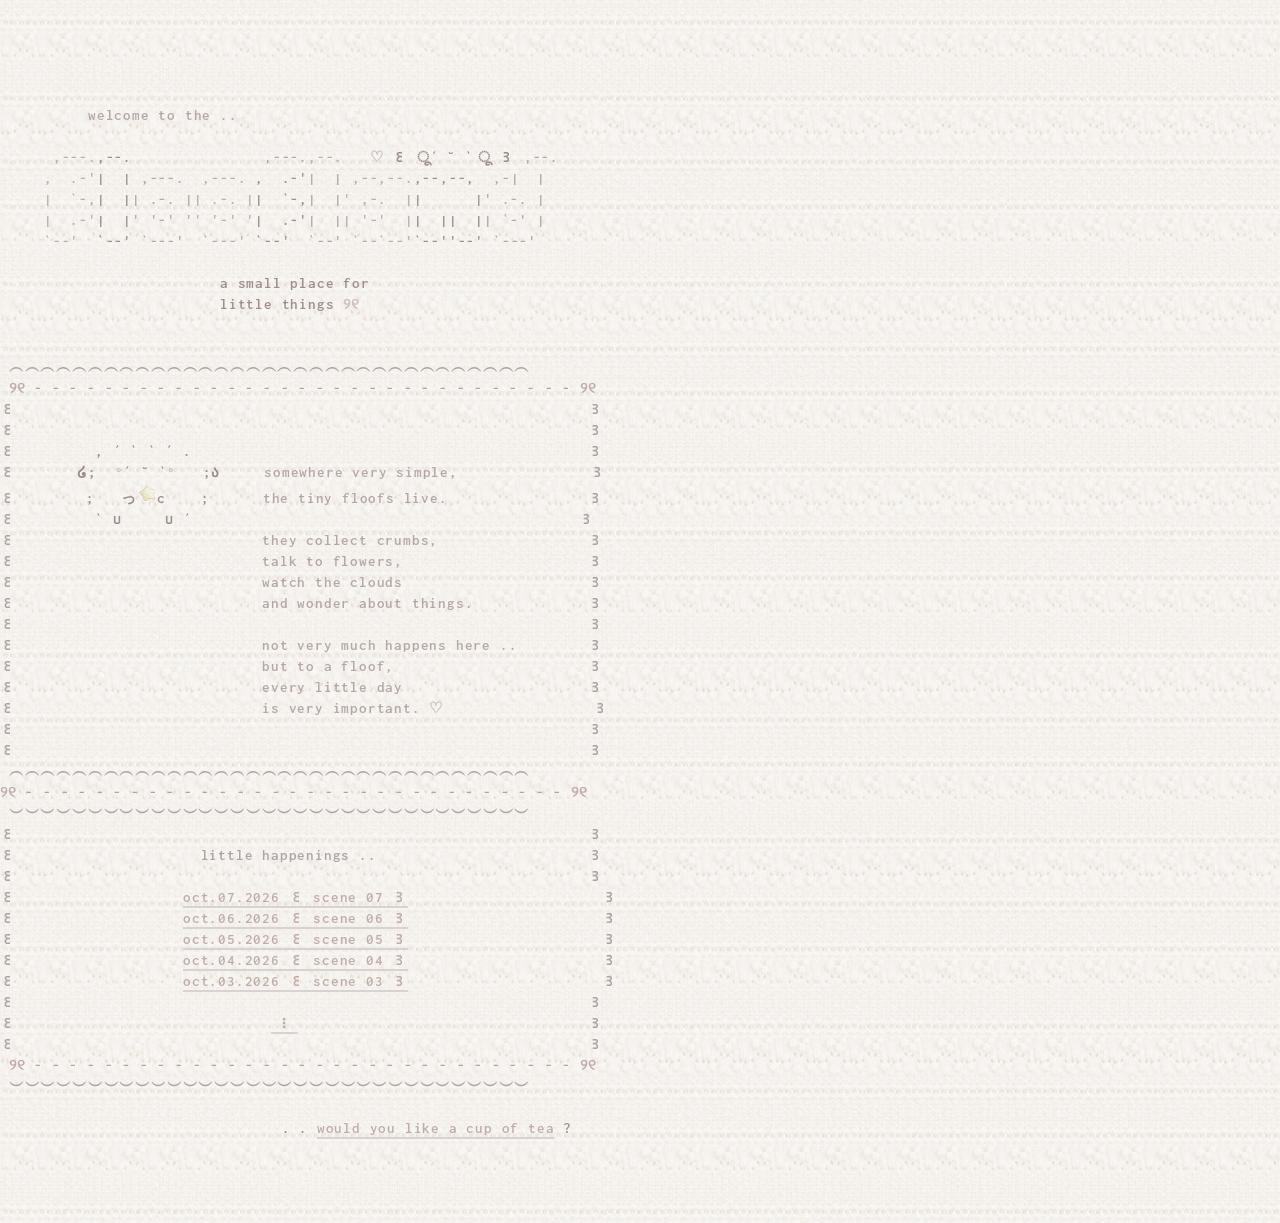
==== index.html @ 01c0dd93 "Update scene 07 link in archive and index pages" ====
<!DOCTYPE html>
<html lang="pt-BR">

<head>
    <meta charset="UTF-8">
    <meta name="viewport" content="width=device-width, initial-scale=1.0">
    <title>the floofland</title>
    <link rel="shortcut icon" href="img/icon.png">
    <link rel="stylesheet" href="style.css">
<style>
@import url('https://fonts.googleapis.com/css2?family=Inconsolata:wght@200..900&display=swap');</style>
</head>

<body>
<br><br>
<p style="white-space: pre-wrap; overflow-wrap: break-word;">


          <font color="#b5a7a7">welcome to the ..</font>

      <font color="#bfacac">,---.</font><font color="#9e8d8d">,--.</font>               <font color="#b5a7a7">,---.</font><font color="#bfacac">,--.</font>   <font color="#cfbcbc">♡</font> ꒰ ू´ ˘ ` ू ꒱ <font color="#b5a7a7">,--.</font>
     <font color="#bfacac">,  .-'</font><font color="#9e8d8d">|  |</font> <font color="#b5a7a7">,---.</font>  <font color="#bfacac">,---.</font> <font color="#9e8d8d">,  .-'</font><font color="#b5a7a7">|  |</font> <font color="#bfacac">,--,--.</font><font color="#9e8d8d">,--,--,</font>  <font color="#b5a7a7">,-|  |</font>
     <font color="#bfacac">|  `-,</font><font color="#9e8d8d">|  |</font><font color="#b5a7a7">| .-. |</font><font color="#bfacac">| .-. |</font><font color="#9e8d8d">|  `-,</font><font color="#b5a7a7">|  |</font><font color="#bfacac">' ,-.  |</font><font color="#9e8d8d">|      |</font><font color="#b5a7a7">' .-. |</font>
     <font color="#bfacac">|  .-'</font><font color="#9e8d8d">|  |</font><font color="#b5a7a7">' '-' '</font><font color="#bfacac">' '-' '</font><font color="#9e8d8d">|  .-'</font><font color="#b5a7a7">|  |</font><font color="#bfacac">| '-'  |</font><font color="#9e8d8d">|  ||  |</font><font color="#b5a7a7">| `-' |</font>
     <font color="#bfacac">`--'  </font><font color="#9e8d8d">`--'</font> <font color="#b5a7a7">`---'</font>  <font color="#bfacac">`---'</font> <font color="#9e8d8d">`--'  </font><font color="#b5a7a7">`--'</font> <font color="#bfacac">`--`--'</font><font color="#9e8d8d">`--''--'</font> <font color="#b5a7a7">`---'</font>

                         a small place for
                         little things <font color="#cfbcbc">୨୧</font>


<font color="#ada5a5"> ︵︵︵︵︵︵︵︵︵︵︵︵︵︵︵︵︵︵︵︵︵︵︵︵︵︵︵︵︵︵︵︵︵</font>
 <font color="#bfacac">୨୧</font><font color="#ada5a5"> - - - - - - - - - - - - - - - - - - - - - - - - - - - - - - - </font><font color="#bfacac">୨୧</font>
<font color="#ada5a5">꒰</font>                                                                 <font color="#ada5a5">꒱</font>
<font color="#ada5a5">꒰</font>                                                                 <font color="#ada5a5">꒱</font>
<font color="#ada5a5">꒰</font>         , ´ ` ` ´ .                                             <font color="#ada5a5">꒱</font>
<font color="#ada5a5">꒰</font>       ໒;  <font color="#cfbcbc">°</font>´ ˘ `<font color="#cfbcbc">°</font>   ;ა     <font color="#b5a7a7">somewhere very simple,</font>               <font color="#ada5a5">꒱</font>
<font color="#ada5a5">꒰</font>        ;   っ<img src="emoji/⭐.png">c    ;      <font color="#b5a7a7">the tiny floofs live.</font>                <font color="#ada5a5">꒱</font>
<font color="#ada5a5">꒰</font>         ` ∪     ∪ ´                                            <font color="#ada5a5">꒱</font>
<font color="#ada5a5">꒰</font>                            <font color="#b5a7a7">they collect crumbs,</font>                 <font color="#ada5a5">꒱</font>
<font color="#ada5a5">꒰</font>                            <font color="#b5a7a7">talk to flowers,</font>                     <font color="#ada5a5">꒱</font>
<font color="#ada5a5">꒰</font>                            <font color="#b5a7a7">watch the clouds</font>                     <font color="#ada5a5">꒱</font>
<font color="#ada5a5">꒰</font>                            <font color="#b5a7a7">and wonder about things.</font>             <font color="#ada5a5">꒱</font>
<font color="#ada5a5">꒰</font>                                                                 <font color="#ada5a5">꒱</font>
<font color="#ada5a5">꒰</font>                            <font color="#b5a7a7">not very much happens here ..</font>        <font color="#ada5a5">꒱</font>
<font color="#ada5a5">꒰</font>                            <font color="#b5a7a7">but to a floof,</font>                      <font color="#ada5a5">꒱</font>
<font color="#ada5a5">꒰</font>                            <font color="#b5a7a7">every little day</font>                     <font color="#ada5a5">꒱</font>
<font color="#ada5a5">꒰</font>                            <font color="#b5a7a7">is very important.</font> <font color="#cfbcbc">♡</font>                 <font color="#ada5a5">꒱</font>
<font color="#ada5a5">꒰</font>                                                                 <font color="#ada5a5">꒱</font>
<font color="#ada5a5">꒰</font>                                                                 <font color="#ada5a5">꒱</font>
<font color="#ada5a5"> ︵︵︵︵︵︵︵︵︵︵︵︵︵︵︵︵︵︵︵︵︵︵︵︵︵︵︵︵︵︵︵︵︵</font>
<font color="#bfacac">୨୧</font><font color="#ada5a5"> - - - - - - - - - - - - - - - - - - - - - - - - - - - - - - - </font><font color="#bfacac">୨୧</font>
<font color="#ada5a5"> ︶︶︶︶︶︶︶︶︶︶︶︶︶︶︶︶︶︶︶︶︶︶︶︶︶︶︶︶︶︶︶︶︶</font>
<font color="#ada5a5">꒰</font>                                                                 <font color="#ada5a5">꒱</font>
<font color="#ada5a5">꒰</font>                     <font color="#ada5a5">little happenings ..</font>                        <font color="#ada5a5">꒱</font>
<font color="#ada5a5">꒰</font>                                                                 <font color="#ada5a5">꒱</font>
<font color="#ada5a5">꒰</font>                   <a href="scene-07.html">oct.07.2026 ꒰ scene 07 ꒱</a>                      <font color="#ada5a5">꒱</font>
<font color="#ada5a5">꒰</font>                   <a href="scene-06.html">oct.06.2026 ꒰ scene 06 ꒱</a>                      <font color="#ada5a5">꒱</font>
<font color="#ada5a5">꒰</font>                   <a href="scene-05.html">oct.05.2026 ꒰ scene 05 ꒱</a>                      <font color="#ada5a5">꒱</font>
<font color="#ada5a5">꒰</font>                   <a href="scene-04.html">oct.04.2026 ꒰ scene 04 ꒱</a>                      <font color="#ada5a5">꒱</font>
<font color="#ada5a5">꒰</font>                   <a href="scene-03.html">oct.03.2026 ꒰ scene 03 ꒱</a>                      <font color="#ada5a5">꒱</font>
<font color="#ada5a5">꒰</font>                                                                 <font color="#ada5a5">꒱</font>
<font color="#ada5a5">꒰</font>                             <a href="archive.html"> ⋮ </a>                                 <font color="#ada5a5">꒱</font>
<font color="#ada5a5">꒰</font>                                                                 <font color="#ada5a5">꒱</font>
 <font color="#bfacac">୨୧</font><font color="#ada5a5"> - - - - - - - - - - - - - - - - - - - - - - - - - - - - - - - </font><font color="#bfacac">୨୧</font>
<font color="#ada5a5"> ︶︶︶︶︶︶︶︶︶︶︶︶︶︶︶︶︶︶︶︶︶︶︶︶︶︶︶︶︶︶︶︶︶</font>

                                . . <a href="https://everyone.melonland.net/puf" target="_blank">would you like a cup of tea</a> ?


</p>
<br><br>
</body>

</html>
---- style.css ----
* {
    margin: 0;
    padding: 0;
    box-sizing: border-box;
}

html,
body {
        cursor: url(img/cursor.png), progress;

        a:hover {
            cursor: url(img/cursorh.png), progress;
        }

        ::selection {
            background-color: #e8e4e3;
        }

        ::-moz-selection {
            background-color: #e8e4e3;
        }

        width: 600px;
        height: 100%;
        margin: 0px auto;
        scrollbar-color: #e2d8d5 transparent;
        background-image: url('img/bg.png');
        background-repeat: repeat;
        background-color: #f2efed;
        font-size: 15px;
        font-family: "Inconsolata", monospace;
        font-optical-sizing: auto;
        font-weight: 600;
        line-height: 1.4em; 
        letter-spacing: 0.8px;
        text-align: left;
        color: #9e8d8d;
}

    img {
        filter: drop-shadow(0.9px 0.9px #9e8d8d);
        -webkit-filter: drop-shadow(0.9px 0.9px #9e8d8d);
    }

    i {
        text-decoration: none;
        color: #C0ADA9;
        text-shadow: 0 0 2px #cec1bb;
    }

    a {  
text-decoration: underline solid #d9d2d2 2px; 
color: #C0ADA9;
text-underline-offset: 4px;
	}

	a:hover { 
color: #d9cccc;
text-shadow: 0 0 2px #e8e1e1;

	}  

    .link {  
text-decoration: none;
color: #C0ADA9;
text-shadow: 0 0 2px #cec1bb;
transition: 1s;
	}

	.link:hover { 
color: #d9cccc;
text-shadow: 0 0 2px #e8e1e1;
filter: blur(1px);
transition: 1s;
	}  

body:has(.about-layout) {
    overflow-y: auto;
    overflow-x: hidden;
}

::-webkit-scrollbar {
    width: 10px;
}

::-webkit-scrollbar-track {
    background-color: transparent;
    border-radius: 10px;
}

::-webkit-scrollbar-thumb {
    background-color: #e2d5d0;
    border-radius: 10px;
}

::-webkit-scrollbar-thumb:hover {
    background-color: #e2d5d0;
}

@media (max-width: 768px) {
    .about-center-wrapper {
        top: 15%;
    }
    .about-content-box {
        width: 100%;
        height: 60vh;
        margin-top: 2vh;
        border: 40px solid transparent;
        border-image-source: url('img/border.png');
        border-image-slice: 20% fill;
        border-image-repeat: round;
        padding: 5%;
        padding-top: 20%;
    }
    .about-logo {
        top: 3%;
        transform: translate(-50%, -50%);
        z-index: 15;
    }
        .fence {
        margin-top: -38%;
        transform: translate(-50%, 65%) scale(0.7);
    }
}
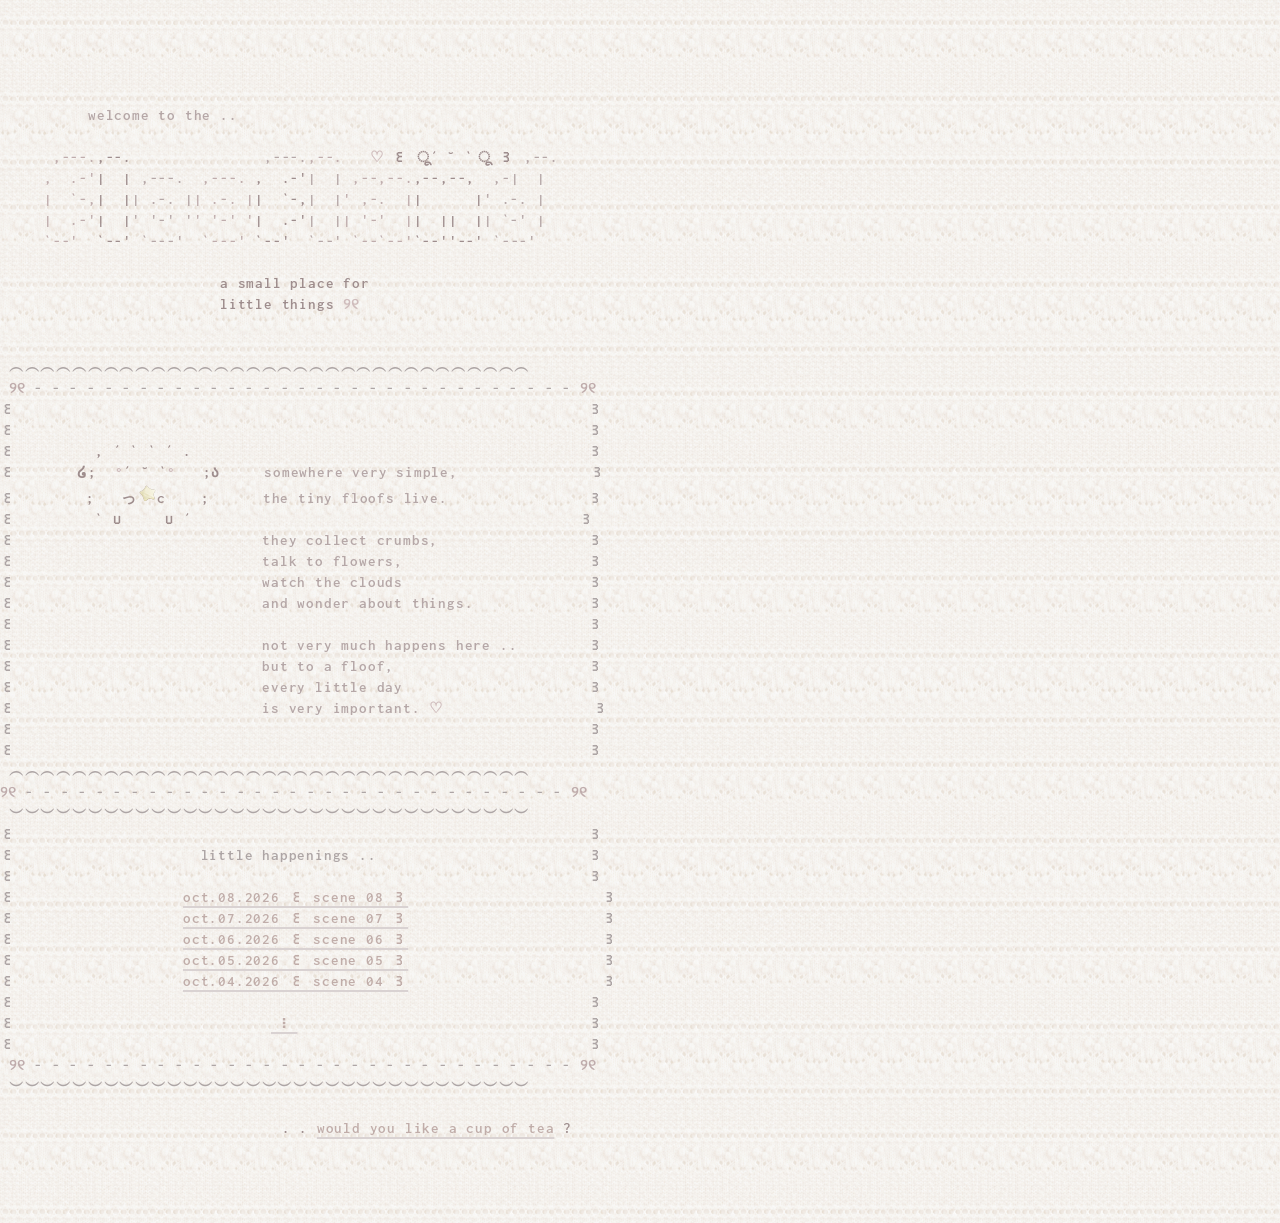
==== commit 91554d93: "Add scene 08 link to archive and index pages" ====
--- a/index.html
+++ b/index.html
@@ -53,11 +53,11 @@
 <font color="#ada5a5">꒰</font>                                                                 <font color="#ada5a5">꒱</font>
 <font color="#ada5a5">꒰</font>                     <font color="#ada5a5">little happenings ..</font>                        <font color="#ada5a5">꒱</font>
 <font color="#ada5a5">꒰</font>                                                                 <font color="#ada5a5">꒱</font>
+<font color="#ada5a5">꒰</font>                   <a href="scene-08.html">oct.08.2026 ꒰ scene 08 ꒱</a>                      <font color="#ada5a5">꒱</font>
 <font color="#ada5a5">꒰</font>                   <a href="scene-07.html">oct.07.2026 ꒰ scene 07 ꒱</a>                      <font color="#ada5a5">꒱</font>
 <font color="#ada5a5">꒰</font>                   <a href="scene-06.html">oct.06.2026 ꒰ scene 06 ꒱</a>                      <font color="#ada5a5">꒱</font>
 <font color="#ada5a5">꒰</font>                   <a href="scene-05.html">oct.05.2026 ꒰ scene 05 ꒱</a>                      <font color="#ada5a5">꒱</font>
 <font color="#ada5a5">꒰</font>                   <a href="scene-04.html">oct.04.2026 ꒰ scene 04 ꒱</a>                      <font color="#ada5a5">꒱</font>
-<font color="#ada5a5">꒰</font>                   <a href="scene-03.html">oct.03.2026 ꒰ scene 03 ꒱</a>                      <font color="#ada5a5">꒱</font>
 <font color="#ada5a5">꒰</font>                                                                 <font color="#ada5a5">꒱</font>
 <font color="#ada5a5">꒰</font>                             <a href="archive.html"> ⋮ </a>                                 <font color="#ada5a5">꒱</font>
 <font color="#ada5a5">꒰</font>                                                                 <font color="#ada5a5">꒱</font>
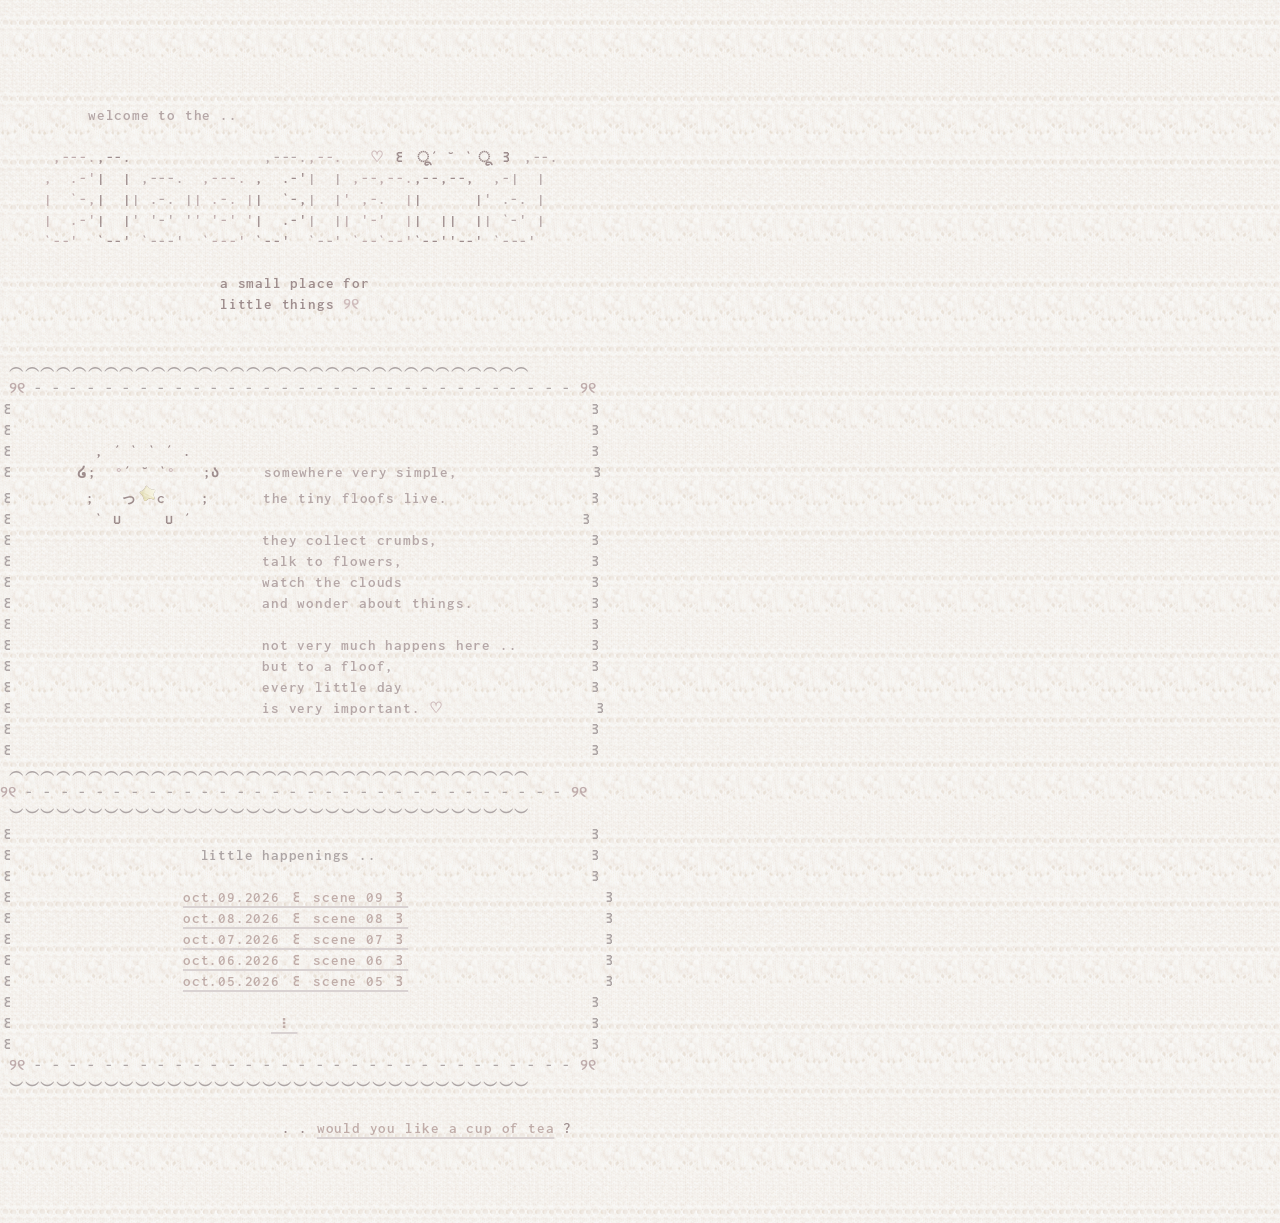
==== commit 6e8e70e2: "Add scene 09 links to archive and index pages" ====
--- a/index.html
+++ b/index.html
@@ -53,11 +53,11 @@
 <font color="#ada5a5">꒰</font>                                                                 <font color="#ada5a5">꒱</font>
 <font color="#ada5a5">꒰</font>                     <font color="#ada5a5">little happenings ..</font>                        <font color="#ada5a5">꒱</font>
 <font color="#ada5a5">꒰</font>                                                                 <font color="#ada5a5">꒱</font>
+<font color="#ada5a5">꒰</font>                   <a href="scene-09.html">oct.09.2026 ꒰ scene 09 ꒱</a>                      <font color="#ada5a5">꒱</font>
 <font color="#ada5a5">꒰</font>                   <a href="scene-08.html">oct.08.2026 ꒰ scene 08 ꒱</a>                      <font color="#ada5a5">꒱</font>
 <font color="#ada5a5">꒰</font>                   <a href="scene-07.html">oct.07.2026 ꒰ scene 07 ꒱</a>                      <font color="#ada5a5">꒱</font>
 <font color="#ada5a5">꒰</font>                   <a href="scene-06.html">oct.06.2026 ꒰ scene 06 ꒱</a>                      <font color="#ada5a5">꒱</font>
 <font color="#ada5a5">꒰</font>                   <a href="scene-05.html">oct.05.2026 ꒰ scene 05 ꒱</a>                      <font color="#ada5a5">꒱</font>
-<font color="#ada5a5">꒰</font>                   <a href="scene-04.html">oct.04.2026 ꒰ scene 04 ꒱</a>                      <font color="#ada5a5">꒱</font>
 <font color="#ada5a5">꒰</font>                                                                 <font color="#ada5a5">꒱</font>
 <font color="#ada5a5">꒰</font>                             <a href="archive.html"> ⋮ </a>                                 <font color="#ada5a5">꒱</font>
 <font color="#ada5a5">꒰</font>                                                                 <font color="#ada5a5">꒱</font>
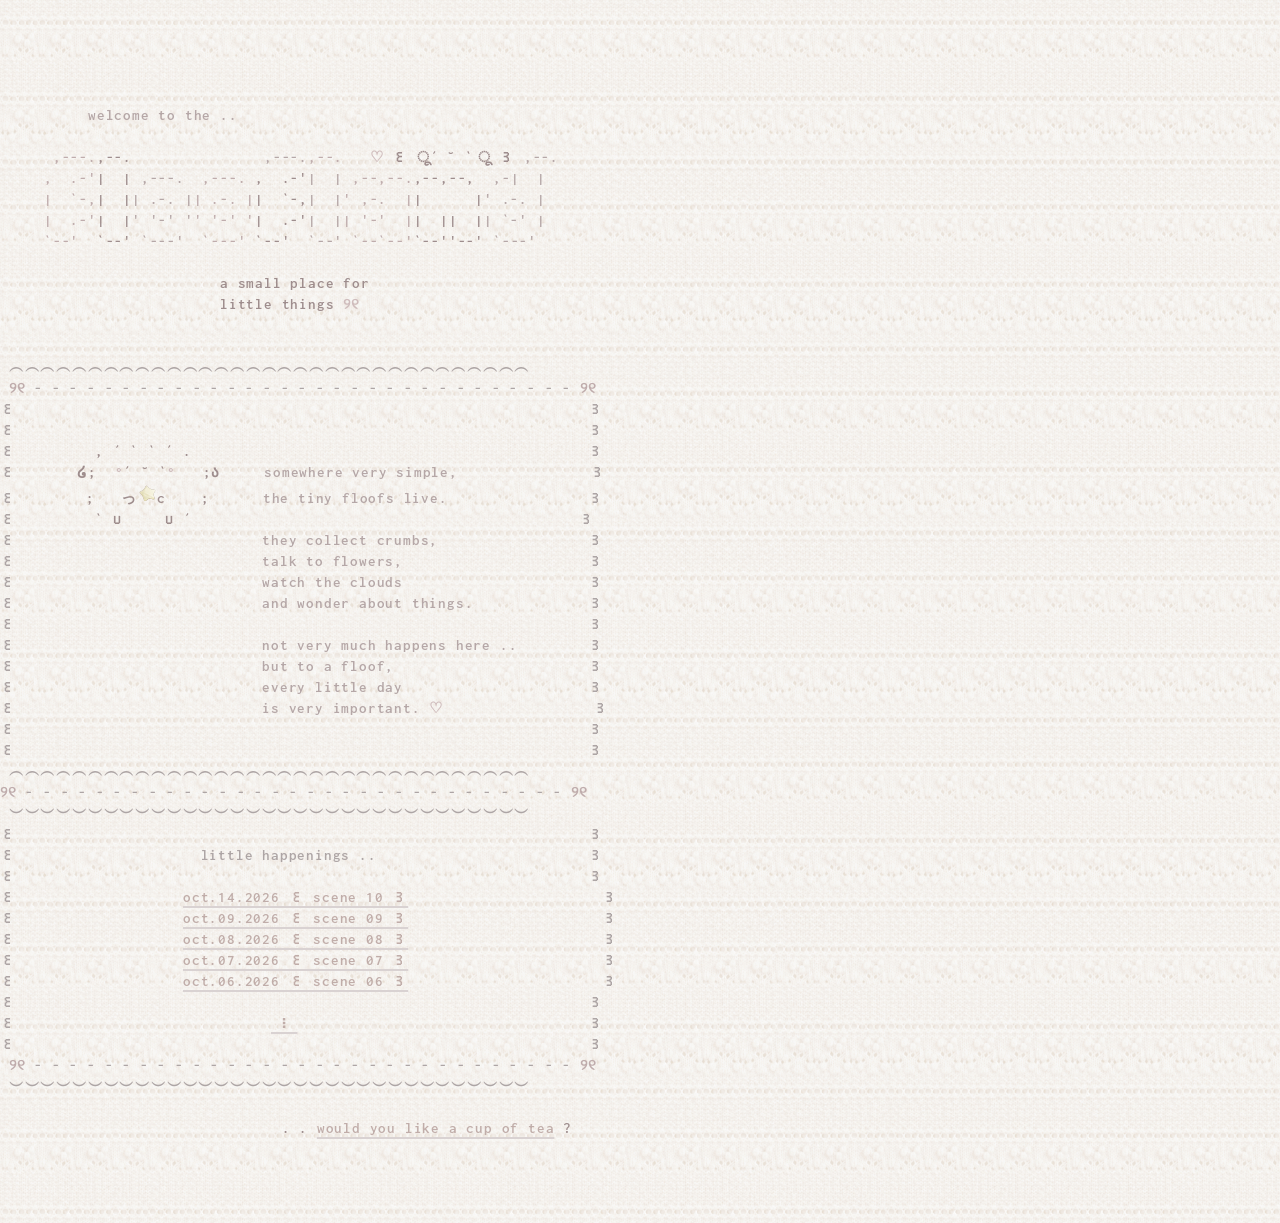
==== commit 42abdc8e: "Add scene 10 and update links in archive and index pages" ====
--- a/index.html
+++ b/index.html
@@ -53,18 +53,18 @@
 <font color="#ada5a5">꒰</font>                                                                 <font color="#ada5a5">꒱</font>
 <font color="#ada5a5">꒰</font>                     <font color="#ada5a5">little happenings ..</font>                        <font color="#ada5a5">꒱</font>
 <font color="#ada5a5">꒰</font>                                                                 <font color="#ada5a5">꒱</font>
+<font color="#ada5a5">꒰</font>                   <a href="scene-10.html">oct.14.2026 ꒰ scene 10 ꒱</a>                      <font color="#ada5a5">꒱</font>
 <font color="#ada5a5">꒰</font>                   <a href="scene-09.html">oct.09.2026 ꒰ scene 09 ꒱</a>                      <font color="#ada5a5">꒱</font>
 <font color="#ada5a5">꒰</font>                   <a href="scene-08.html">oct.08.2026 ꒰ scene 08 ꒱</a>                      <font color="#ada5a5">꒱</font>
 <font color="#ada5a5">꒰</font>                   <a href="scene-07.html">oct.07.2026 ꒰ scene 07 ꒱</a>                      <font color="#ada5a5">꒱</font>
 <font color="#ada5a5">꒰</font>                   <a href="scene-06.html">oct.06.2026 ꒰ scene 06 ꒱</a>                      <font color="#ada5a5">꒱</font>
-<font color="#ada5a5">꒰</font>                   <a href="scene-05.html">oct.05.2026 ꒰ scene 05 ꒱</a>                      <font color="#ada5a5">꒱</font>
 <font color="#ada5a5">꒰</font>                                                                 <font color="#ada5a5">꒱</font>
 <font color="#ada5a5">꒰</font>                             <a href="archive.html"> ⋮ </a>                                 <font color="#ada5a5">꒱</font>
 <font color="#ada5a5">꒰</font>                                                                 <font color="#ada5a5">꒱</font>
  <font color="#bfacac">୨୧</font><font color="#ada5a5"> - - - - - - - - - - - - - - - - - - - - - - - - - - - - - - - </font><font color="#bfacac">୨୧</font>
 <font color="#ada5a5"> ︶︶︶︶︶︶︶︶︶︶︶︶︶︶︶︶︶︶︶︶︶︶︶︶︶︶︶︶︶︶︶︶︶</font>
 
-                                . . <a href="https://everyone.melonland.net/puf" target="_blank">would you like a cup of tea</a> ?
+                                . . <a href="http://room.puf.li" target="_blank">would you like a cup of tea</a> ?
 
 
 </p>
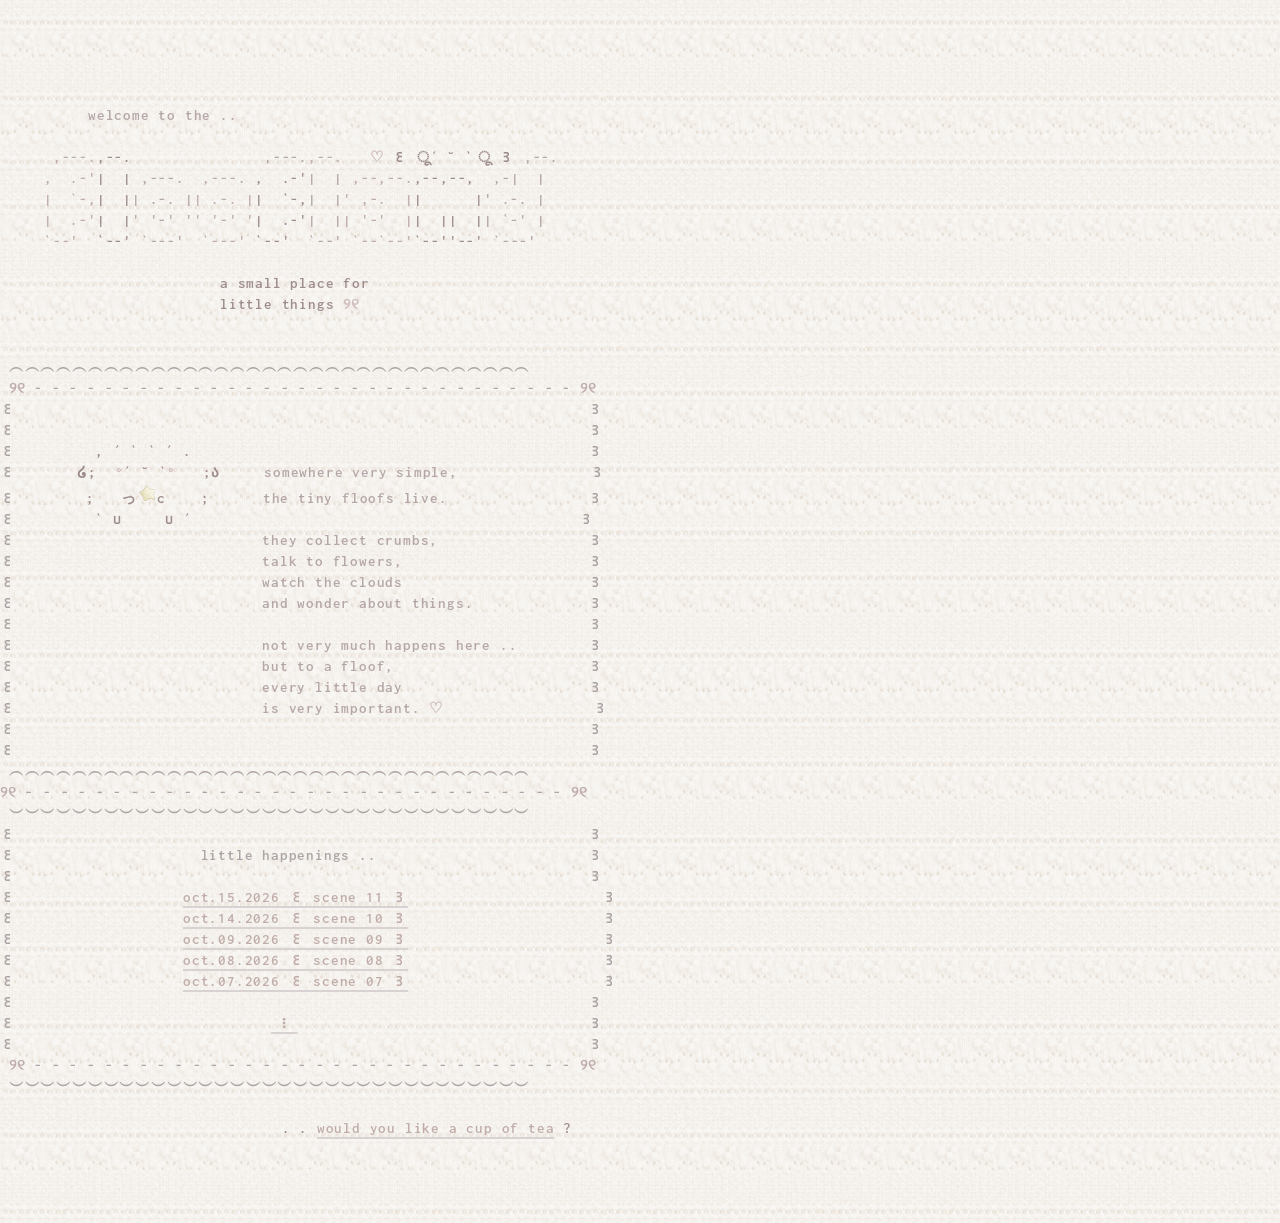
==== commit 7737c6f0: "Add scene 11 links to archive and index pages" ====
--- a/index.html
+++ b/index.html
@@ -53,11 +53,11 @@
 <font color="#ada5a5">꒰</font>                                                                 <font color="#ada5a5">꒱</font>
 <font color="#ada5a5">꒰</font>                     <font color="#ada5a5">little happenings ..</font>                        <font color="#ada5a5">꒱</font>
 <font color="#ada5a5">꒰</font>                                                                 <font color="#ada5a5">꒱</font>
+<font color="#ada5a5">꒰</font>                   <a href="scene-11.html">oct.15.2026 ꒰ scene 11 ꒱</a>                      <font color="#ada5a5">꒱</font>
 <font color="#ada5a5">꒰</font>                   <a href="scene-10.html">oct.14.2026 ꒰ scene 10 ꒱</a>                      <font color="#ada5a5">꒱</font>
 <font color="#ada5a5">꒰</font>                   <a href="scene-09.html">oct.09.2026 ꒰ scene 09 ꒱</a>                      <font color="#ada5a5">꒱</font>
 <font color="#ada5a5">꒰</font>                   <a href="scene-08.html">oct.08.2026 ꒰ scene 08 ꒱</a>                      <font color="#ada5a5">꒱</font>
 <font color="#ada5a5">꒰</font>                   <a href="scene-07.html">oct.07.2026 ꒰ scene 07 ꒱</a>                      <font color="#ada5a5">꒱</font>
-<font color="#ada5a5">꒰</font>                   <a href="scene-06.html">oct.06.2026 ꒰ scene 06 ꒱</a>                      <font color="#ada5a5">꒱</font>
 <font color="#ada5a5">꒰</font>                                                                 <font color="#ada5a5">꒱</font>
 <font color="#ada5a5">꒰</font>                             <a href="archive.html"> ⋮ </a>                                 <font color="#ada5a5">꒱</font>
 <font color="#ada5a5">꒰</font>                                                                 <font color="#ada5a5">꒱</font>
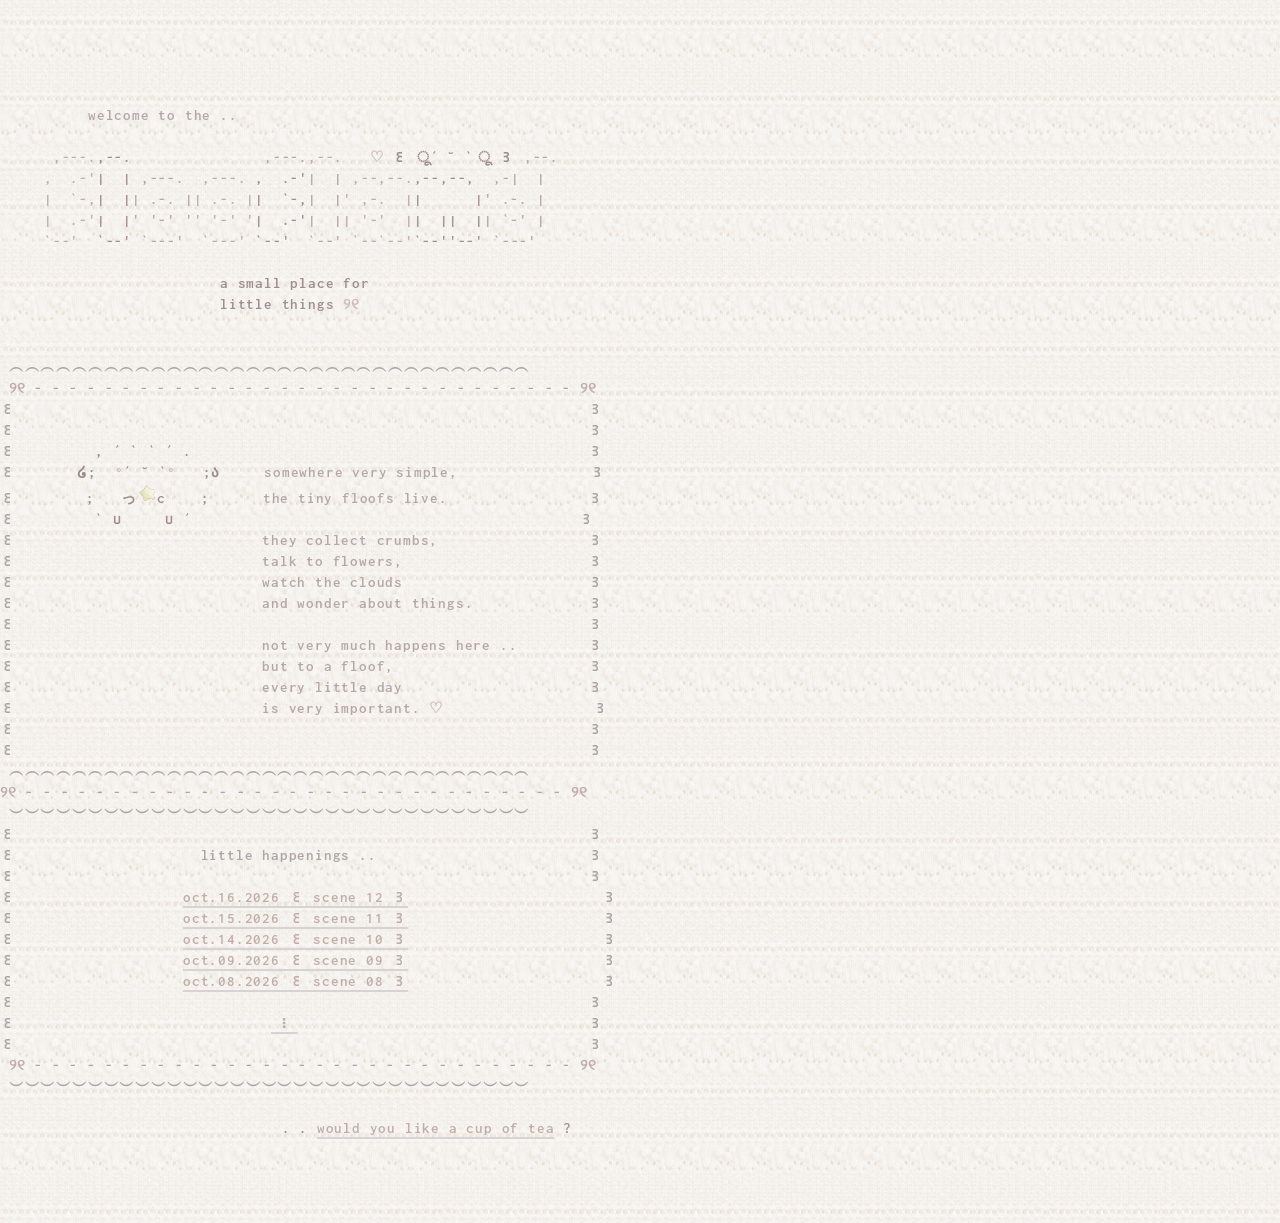
==== commit 4fcad4dc: "Add scene 12 link to archive and index pages, update scene 12 title" ====
--- a/index.html
+++ b/index.html
@@ -53,11 +53,11 @@
 <font color="#ada5a5">꒰</font>                                                                 <font color="#ada5a5">꒱</font>
 <font color="#ada5a5">꒰</font>                     <font color="#ada5a5">little happenings ..</font>                        <font color="#ada5a5">꒱</font>
 <font color="#ada5a5">꒰</font>                                                                 <font color="#ada5a5">꒱</font>
+<font color="#ada5a5">꒰</font>                   <a href="scene-12.html">oct.16.2026 ꒰ scene 12 ꒱</a>                      <font color="#ada5a5">꒱</font>
 <font color="#ada5a5">꒰</font>                   <a href="scene-11.html">oct.15.2026 ꒰ scene 11 ꒱</a>                      <font color="#ada5a5">꒱</font>
 <font color="#ada5a5">꒰</font>                   <a href="scene-10.html">oct.14.2026 ꒰ scene 10 ꒱</a>                      <font color="#ada5a5">꒱</font>
 <font color="#ada5a5">꒰</font>                   <a href="scene-09.html">oct.09.2026 ꒰ scene 09 ꒱</a>                      <font color="#ada5a5">꒱</font>
 <font color="#ada5a5">꒰</font>                   <a href="scene-08.html">oct.08.2026 ꒰ scene 08 ꒱</a>                      <font color="#ada5a5">꒱</font>
-<font color="#ada5a5">꒰</font>                   <a href="scene-07.html">oct.07.2026 ꒰ scene 07 ꒱</a>                      <font color="#ada5a5">꒱</font>
 <font color="#ada5a5">꒰</font>                                                                 <font color="#ada5a5">꒱</font>
 <font color="#ada5a5">꒰</font>                             <a href="archive.html"> ⋮ </a>                                 <font color="#ada5a5">꒱</font>
 <font color="#ada5a5">꒰</font>                                                                 <font color="#ada5a5">꒱</font>
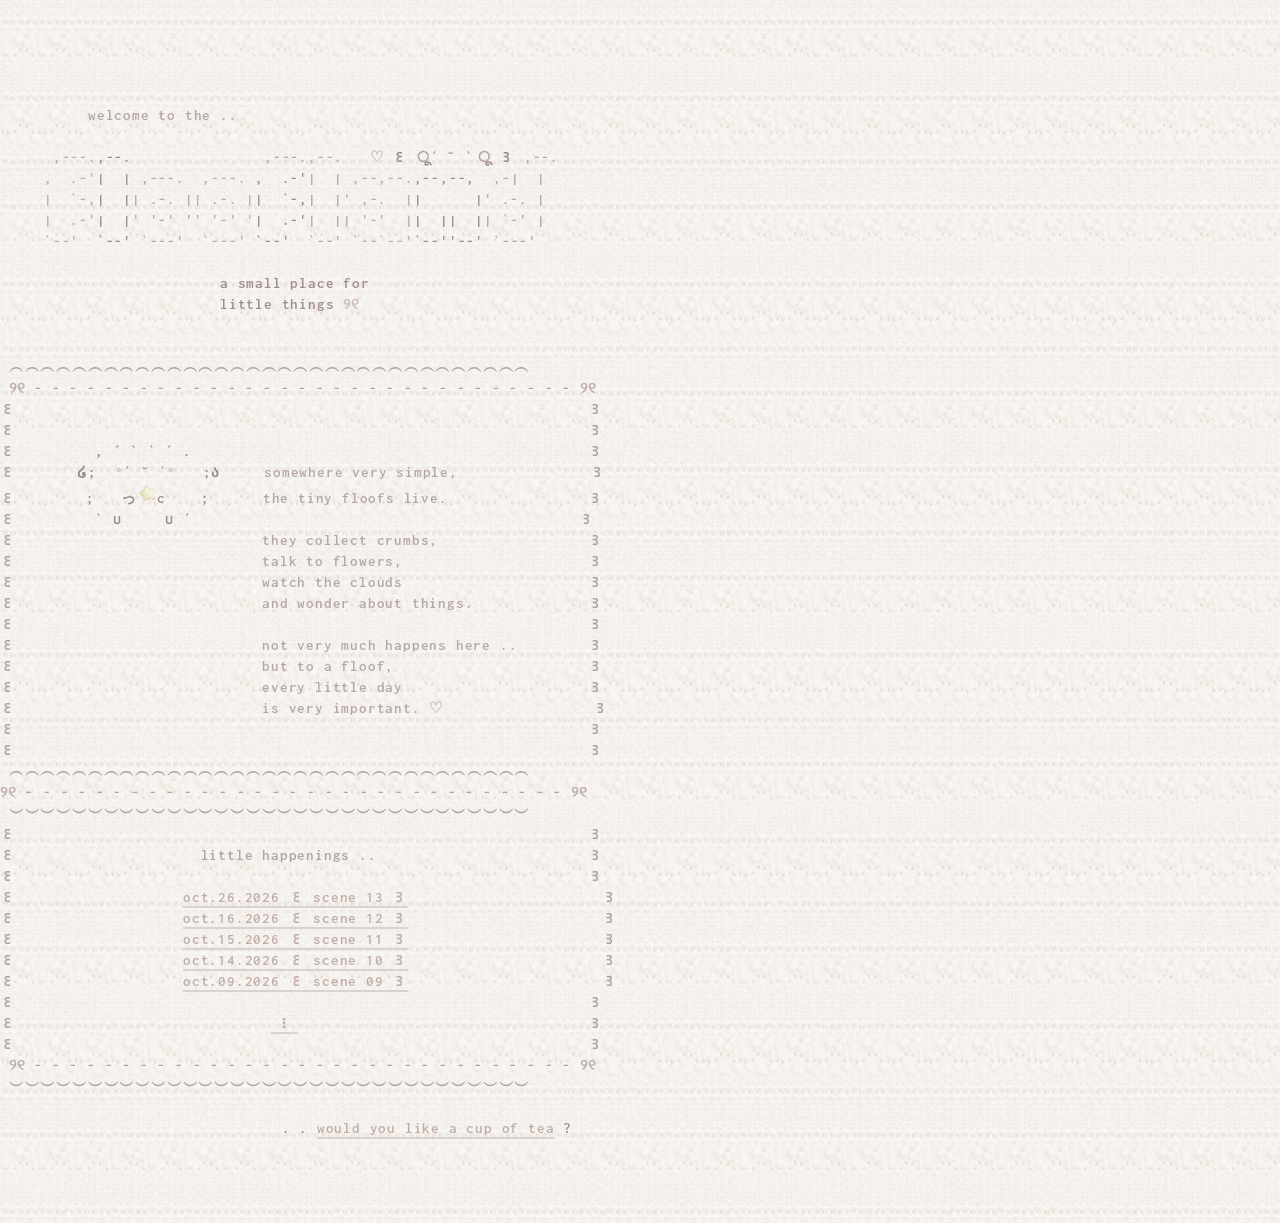
==== commit 82a61963: "Add scene 13 link to archive and index pages, update scene 13 title" ====
--- a/index.html
+++ b/index.html
@@ -53,11 +53,11 @@
 <font color="#ada5a5">꒰</font>                                                                 <font color="#ada5a5">꒱</font>
 <font color="#ada5a5">꒰</font>                     <font color="#ada5a5">little happenings ..</font>                        <font color="#ada5a5">꒱</font>
 <font color="#ada5a5">꒰</font>                                                                 <font color="#ada5a5">꒱</font>
+<font color="#ada5a5">꒰</font>                   <a href="scene-13.html">oct.26.2026 ꒰ scene 13 ꒱</a>                      <font color="#ada5a5">꒱</font>
 <font color="#ada5a5">꒰</font>                   <a href="scene-12.html">oct.16.2026 ꒰ scene 12 ꒱</a>                      <font color="#ada5a5">꒱</font>
 <font color="#ada5a5">꒰</font>                   <a href="scene-11.html">oct.15.2026 ꒰ scene 11 ꒱</a>                      <font color="#ada5a5">꒱</font>
 <font color="#ada5a5">꒰</font>                   <a href="scene-10.html">oct.14.2026 ꒰ scene 10 ꒱</a>                      <font color="#ada5a5">꒱</font>
 <font color="#ada5a5">꒰</font>                   <a href="scene-09.html">oct.09.2026 ꒰ scene 09 ꒱</a>                      <font color="#ada5a5">꒱</font>
-<font color="#ada5a5">꒰</font>                   <a href="scene-08.html">oct.08.2026 ꒰ scene 08 ꒱</a>                      <font color="#ada5a5">꒱</font>
 <font color="#ada5a5">꒰</font>                                                                 <font color="#ada5a5">꒱</font>
 <font color="#ada5a5">꒰</font>                             <a href="archive.html"> ⋮ </a>                                 <font color="#ada5a5">꒱</font>
 <font color="#ada5a5">꒰</font>                                                                 <font color="#ada5a5">꒱</font>
